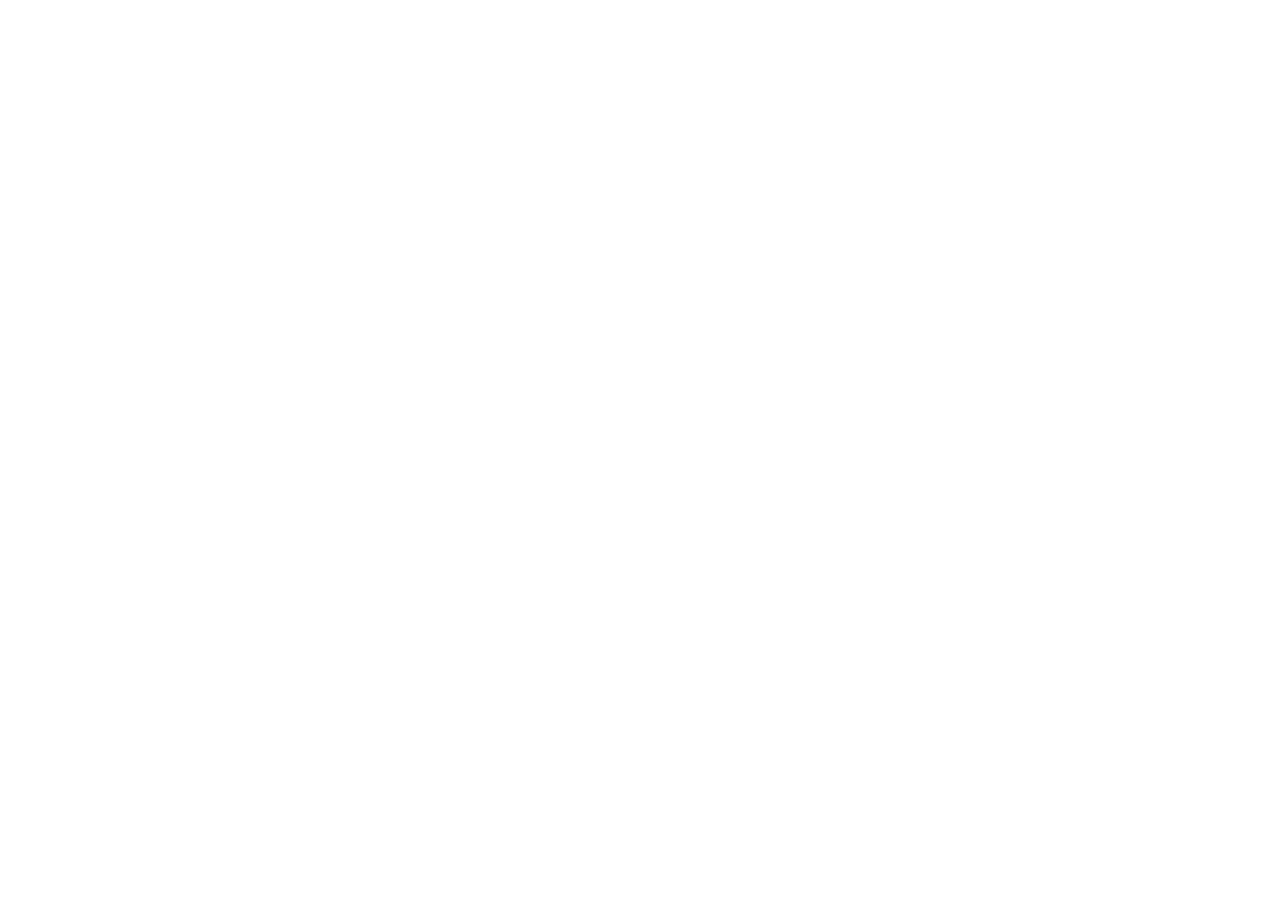
==== index.html @ 0fa33ee1 "index push" ====
<!DOCTYPE html>
<html lang="en">
<head>
    <meta charset="UTF-8">
    <meta http-equiv="X-UA-Compatible" content="IE=edge">
    <meta name="viewport" content="width=device-width, initial-scale=1.0">
    <title>Document</title>
</head>
<body>
    
</body>
</html>
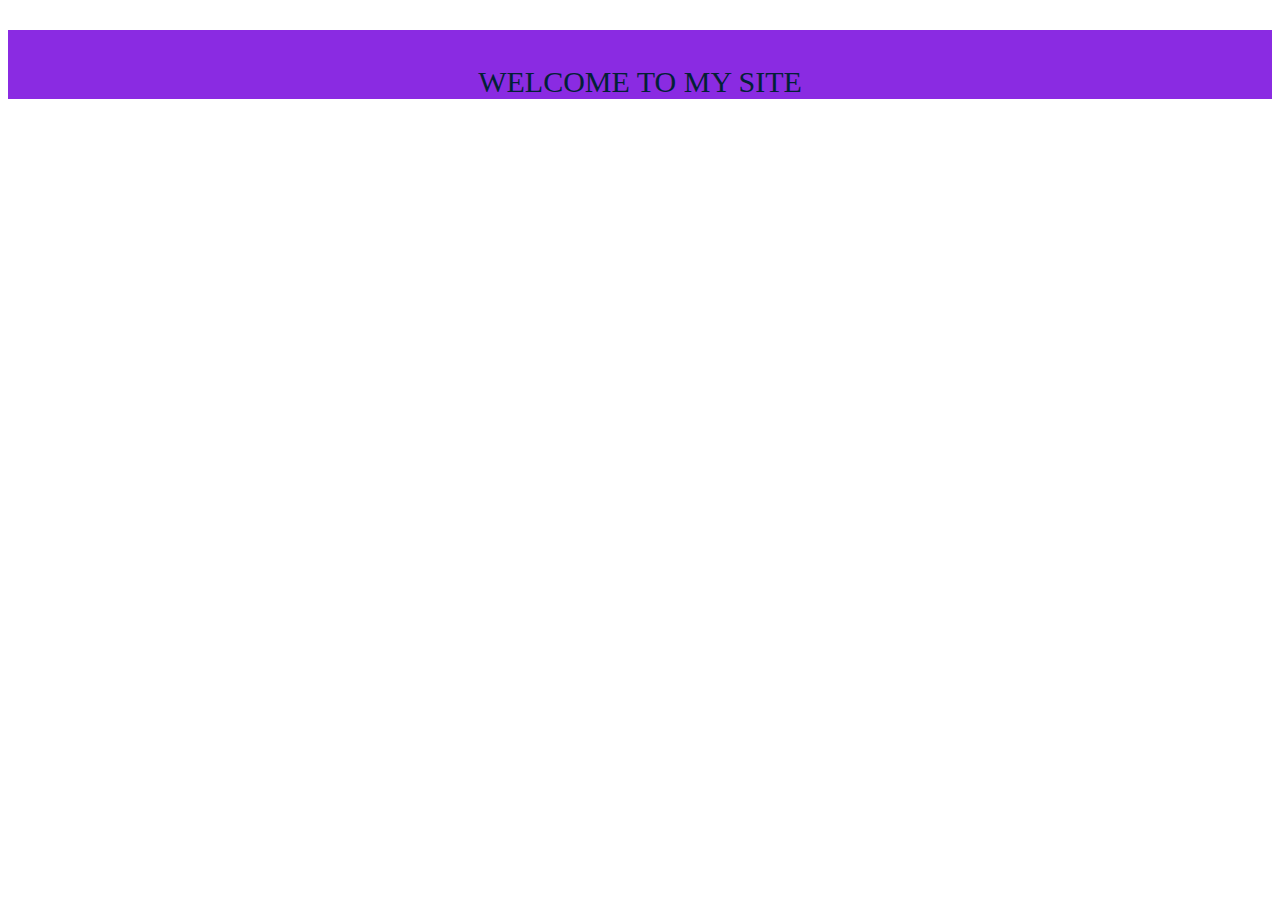
==== commit faee1ac4: "Images" ====
--- a/index.html
+++ b/index.html
@@ -1,12 +1,21 @@
 <!DOCTYPE html>
 <html lang="en">
 <head>
+    <link rel="stylesheet" href="CSS/style.css">
     <meta charset="UTF-8">
     <meta http-equiv="X-UA-Compatible" content="IE=edge">
     <meta name="viewport" content="width=device-width, initial-scale=1.0">
-    <title>Document</title>
+    <title>Portfolio</title>
 </head>
 <body>
-    
+    <div class="welcome">
+    <div class="wrapper header">
+        <p style="text-align: center;font-size: 30px;color:rgb(2, 33, 53);padding-top: 35px;">WELCOME TO MY SITE</p>
+       
+    </div>
+</div>
+
+        
+ 
 </body>
 </html>--- a/CSS/style.css
+++ b/CSS/style.css
@@ -0,0 +1,8 @@
+.welcome{
+    background-color: blueviolet; 
+    height: 20o;
+    width: 10;
+    padding: auto;
+
+    
+}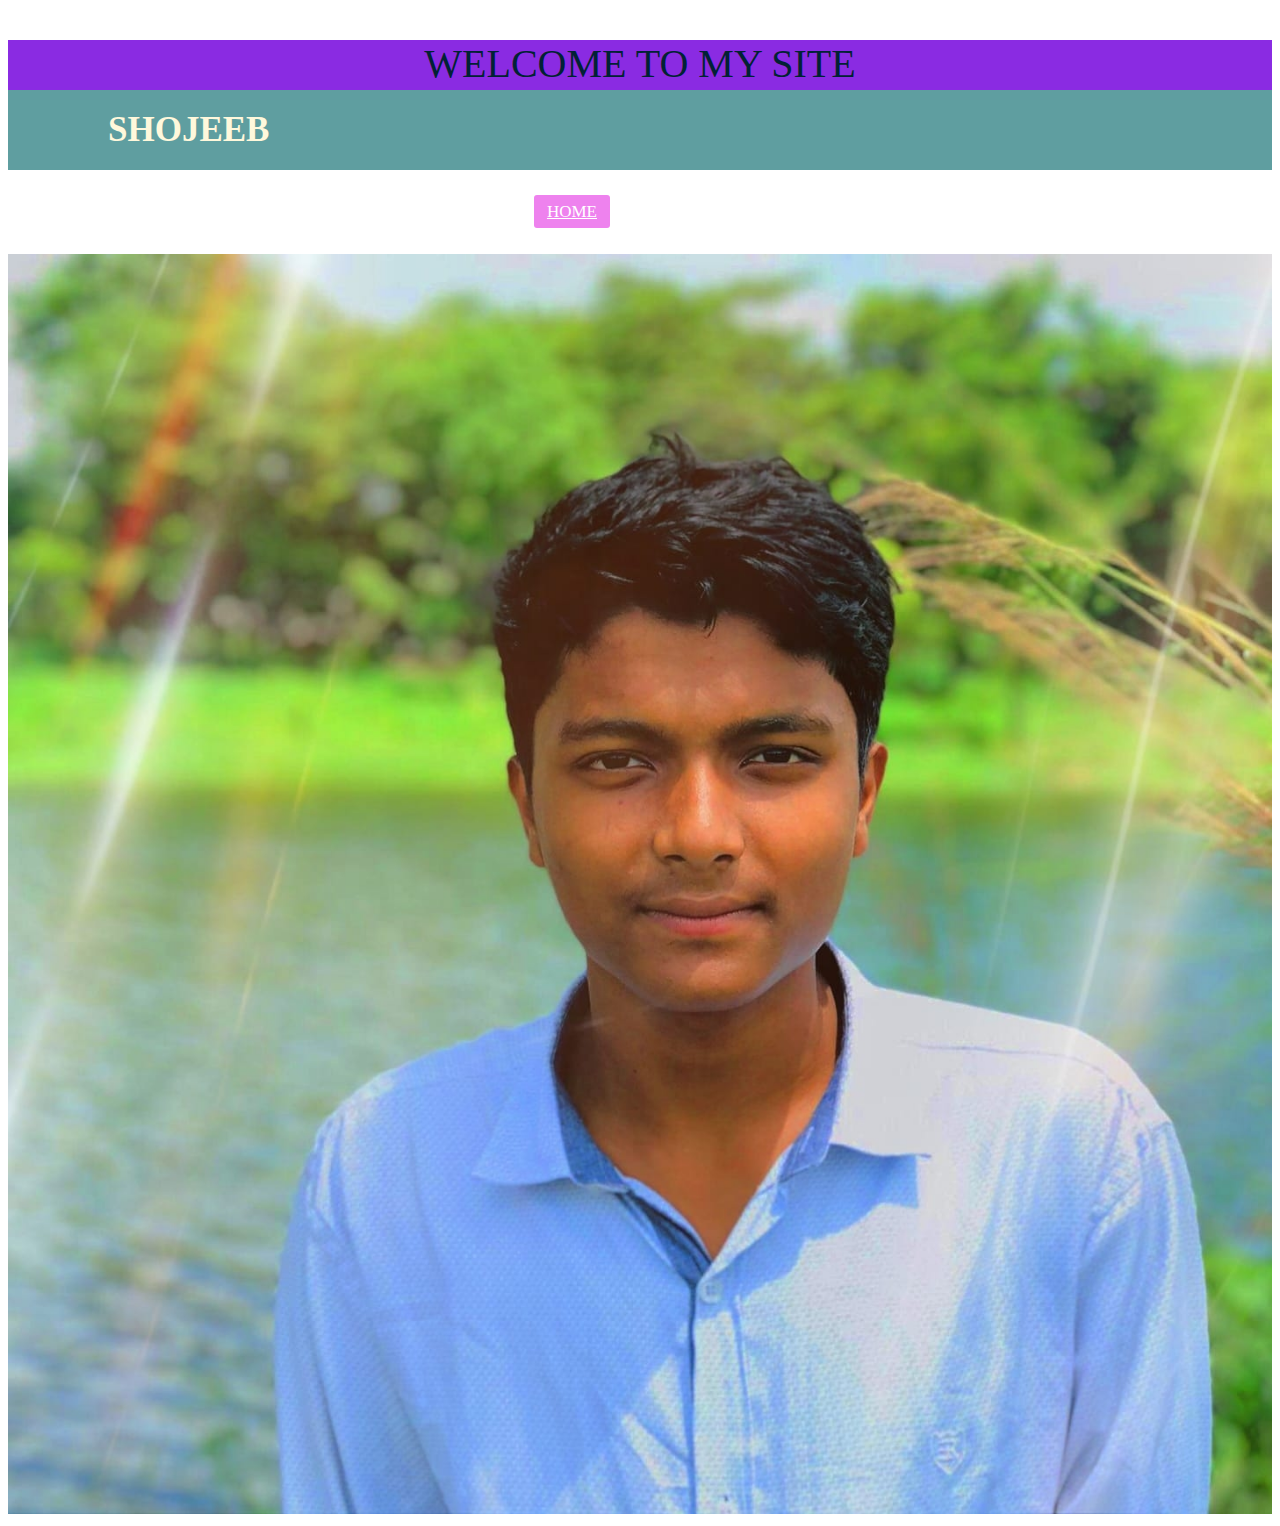
==== commit 0108de50: "add_css" ====
--- a/index.html
+++ b/index.html
@@ -8,13 +8,39 @@
     <title>Portfolio</title>
 </head>
 <body>
-    <div class="welcome">
+<div class="welcome">
     <div class="wrapper header">
-        <p style="text-align: center;font-size: 30px;color:rgb(2, 33, 53);padding-top: 35px;">WELCOME TO MY SITE</p>
+        <p style=" text-align: center; font-size: 40px;color:rgb(2, 33, 53);">WELCOME TO MY SITE</p>
        
     </div>
 </div>
 
+<div class="wrapper-full navbar-full">
+    <nav>
+        <label class="logo">SHOJEEB</label>
+    
+   
+     <ul style="padding-left:300px;">
+         <li><a class="mid" href="index.html"> HOME </a></li>
+         <li style="text-decoration: none;"><p> <a href="about.html"> ABOUT ME</a> </p>
+         </li>
+         <li>
+         <p><a href="Contact.html" >CONTACT ME</a></p>
+         </li>
+         <li>
+         <p><a href="Contact.html" >EDUCATION</a></p>
+         </li>
+         <li>   
+          <P><a href="imagegallery.html" > IMAGE GALLERY</a></P>
+         </li>
+         
+     </ul>
+                 
+                 
+    </nav>
+</div>
+
+<img class="img"; src="images/profile.jpg">
         
  
 </body>
--- a/CSS/style.css
+++ b/CSS/style.css
@@ -1,8 +1,45 @@
 .welcome{
     background-color: blueviolet; 
-    height: 20o;
-    width: 10;
-    padding: auto;
+    height: 50px;
+    width: 100%;
+    
+}
 
-    
+nav{
+    background-color: cadetblue;
+    height: 80;
+    width: 100%;
+}
+label.logo{
+    color:cornsilk;
+    font-size: 35px;
+    line-height: 80px;
+    padding: 0 100px; 
+    font-weight: bold;
+
+}
+nav ul {
+    float: right;
+    margin-right:  20px;
+
+}
+nav ul li{
+    display: inline-block;
+    line-height: 80px;
+    margin: -30px 10px;
+}
+nav ul li a{
+    color: white;
+    font-size: 17px;
+    padding: 7px 13px;
+    border-radius: 3px;
+ text-transform: uppercase;
+
+}
+a.mid, a:hover{
+     background: violet;
+     transition: .5s;
+}
+.img{
+    width: 100%;
 }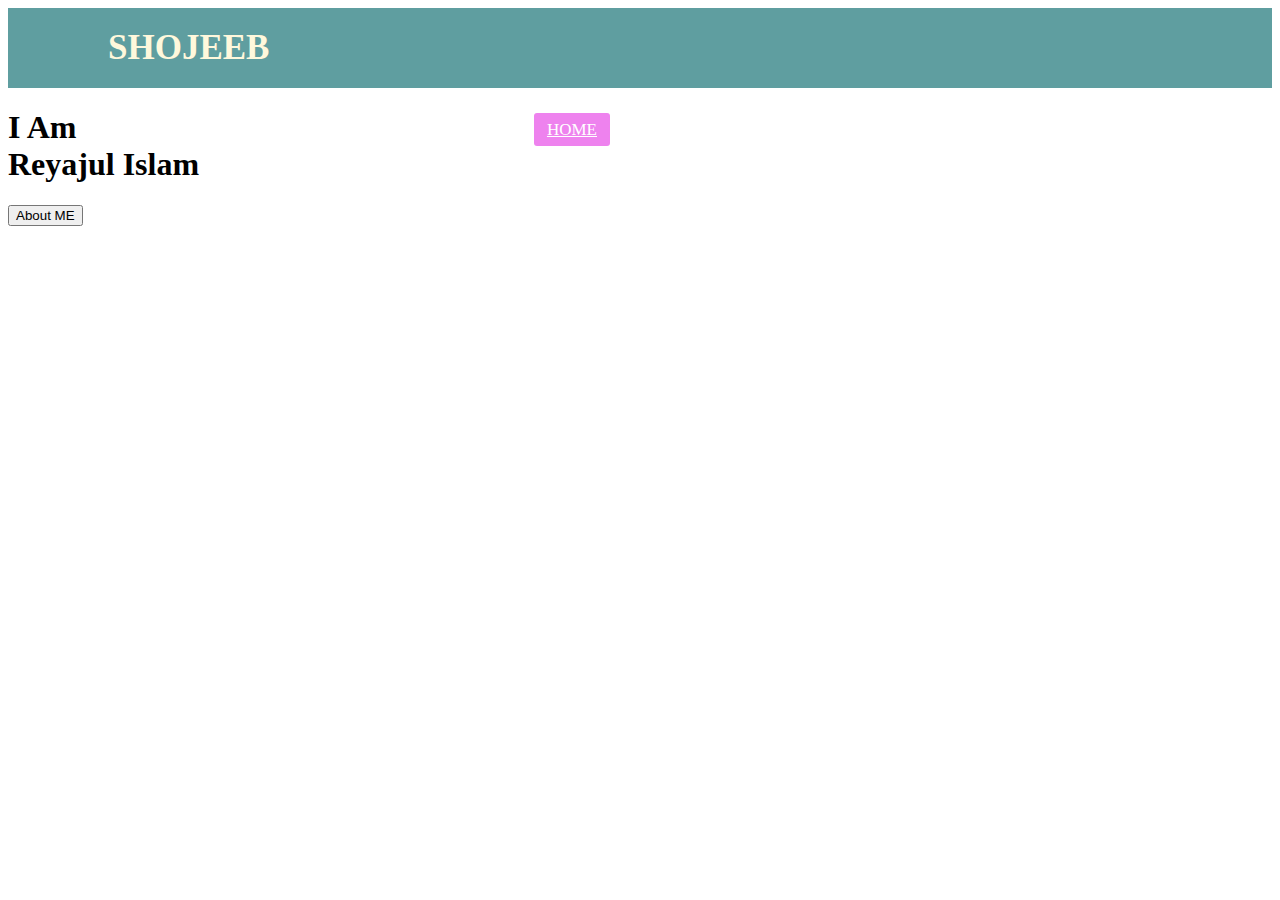
==== commit c0b9cd73: "test" ====
--- a/index.html
+++ b/index.html
@@ -1,5 +1,6 @@
 <!DOCTYPE html>
 <html lang="en">
+
 <head>
     <link rel="stylesheet" href="CSS/style.css">
     <meta charset="UTF-8">
@@ -7,41 +8,46 @@
     <meta name="viewport" content="width=device-width, initial-scale=1.0">
     <title>Portfolio</title>
 </head>
+
 <body>
-<div class="welcome">
-    <div class="wrapper header">
-        <p style=" text-align: center; font-size: 40px;color:rgb(2, 33, 53);">WELCOME TO MY SITE</p>
-       
+
+
+    <div class="navi">
+        <nav>
+            <label class="logo">SHOJEEB</label>
+
+
+            <ul style="padding-left:300px;">
+                <li><a class="mid" href="index.html"> HOME </a></li>
+                <li style="text-decoration: none;">
+                    <p> <a href="about.html"> ABOUT ME</a> </p>
+                </li>
+                <li>
+                    <p><a href="Contact.html">CONTACT ME</a></p>
+                </li>
+                <li>
+                    <p><a href="Contact.html">EDUCATION</a></p>
+                </li>
+                <li>
+                    <P><a href="imagegallery.html"> IMAGE GALLERY</a></P>
+                </li>
+
+            </ul>
+
+
+        </nav>
     </div>
-</div>
 
-<div class="wrapper-full navbar-full">
-    <nav>
-        <label class="logo">SHOJEEB</label>
-    
-   
-     <ul style="padding-left:300px;">
-         <li><a class="mid" href="index.html"> HOME </a></li>
-         <li style="text-decoration: none;"><p> <a href="about.html"> ABOUT ME</a> </p>
-         </li>
-         <li>
-         <p><a href="Contact.html" >CONTACT ME</a></p>
-         </li>
-         <li>
-         <p><a href="Contact.html" >EDUCATION</a></p>
-         </li>
-         <li>   
-          <P><a href="imagegallery.html" > IMAGE GALLERY</a></P>
-         </li>
-         
-     </ul>
-                 
-                 
-    </nav>
-</div>
+    <section id="home">
+        <div class="main">
+            <h1 class="headings">I Am <br> Reyajul Islam</h1>
+            <button class="btn">About ME</button>
+        </div>
+    </section>
 
-<img class="img"; src="images/profile.jpg">
-        
- 
+
+
+
 </body>
+
 </html>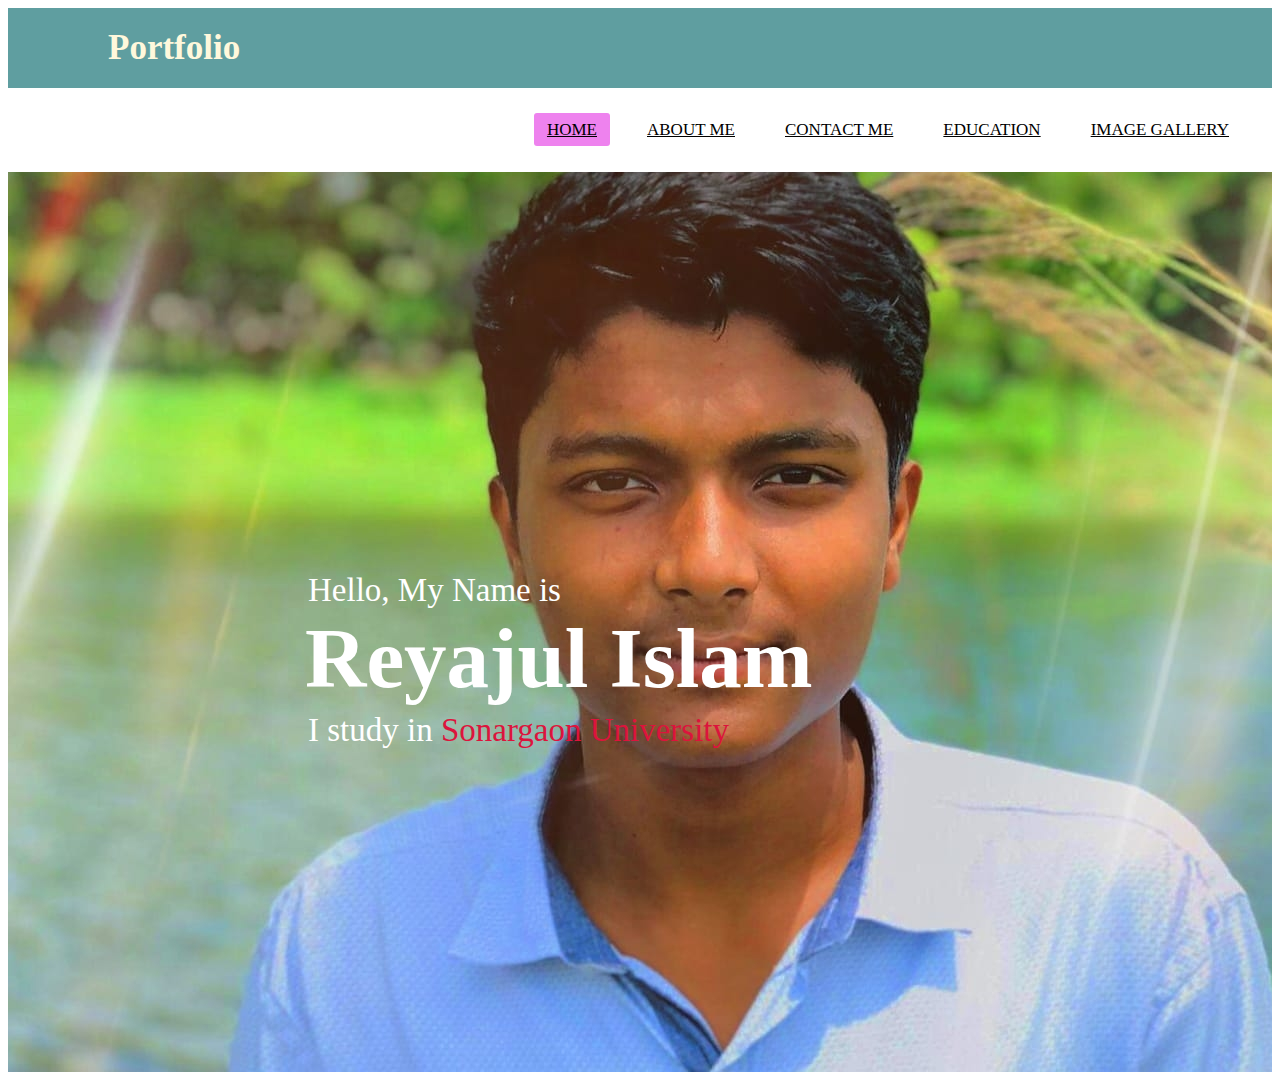
==== commit 7261aafc: "image galary" ====
--- a/index.html
+++ b/index.html
@@ -14,7 +14,7 @@
 
     <div class="navi">
         <nav>
-            <label class="logo">SHOJEEB</label>
+            <label class="logo">Portfolio</label>
 
 
             <ul style="padding-left:300px;">
@@ -38,16 +38,16 @@
         </nav>
     </div>
 
-    <section id="home">
-        <div class="main">
-            <h1 class="headings">I Am <br> Reyajul Islam</h1>
-            <button class="btn">About ME</button>
+    <section class="home" id="home">
+        <div class="max-w">
+            <div class="home-c">
+                <div class="t1"> Hello, My Name is </div>
+                <div class="t2"> Reyajul Islam </div>
+                <div class="t3"> I study in <span>Sonargaon University</span> </div>
+
+            </div>
         </div>
     </section>
 
 
-
-
-</body>
-
-</html>+    --- a/CSS/style.css
+++ b/CSS/style.css
@@ -1,10 +1,3 @@
-.welcome{
-    background-color: blueviolet; 
-    height: 50px;
-    width: 100%;
-    
-}
-
 nav{
     background-color: cadetblue;
     height: 80;
@@ -29,7 +22,7 @@
     margin: -30px 10px;
 }
 nav ul li a{
-    color: white;
+    color: rgb(0, 0, 0);
     font-size: 17px;
     padding: 7px 13px;
     border-radius: 3px;
@@ -40,6 +33,54 @@
      background: violet;
      transition: .5s;
 }
-.img{
+
+.home{
+    display: flex;
+    background: url("../images/profile.jpg") no-repeat center;
+    height: 900px;
     width: 100%;
-}+    color: #fff;
+
+}
+.home .max-w{
+     margin: 400px 0 auto 300px;
+}
+.home .home-c .t1{
+    font-size: 33px;
+}
+.home .home-c .t2{
+    font-size: 85px;
+    font-weight: 600;
+    margin-left: -3px;
+}
+.home .home-c .t3{
+    font-size: 33px;
+    margin: 5px 0;
+}
+.home .home-c .t3 span{
+    color: crimson;
+    font-weight: 500;
+}
+
+/* image galary */
+
+div.gallery {
+    margin: 33px;
+    border: 1px solid #ccc;
+    float: left;
+    width: 400px;
+  }
+  
+  div.gallery:hover {
+    border: 05px solid #777;
+  }
+  
+  div.gallery img {
+    width: 100%;
+    height: auto;
+  }
+  
+  div.desc {
+    padding: 15px;
+    text-align: center;
+  }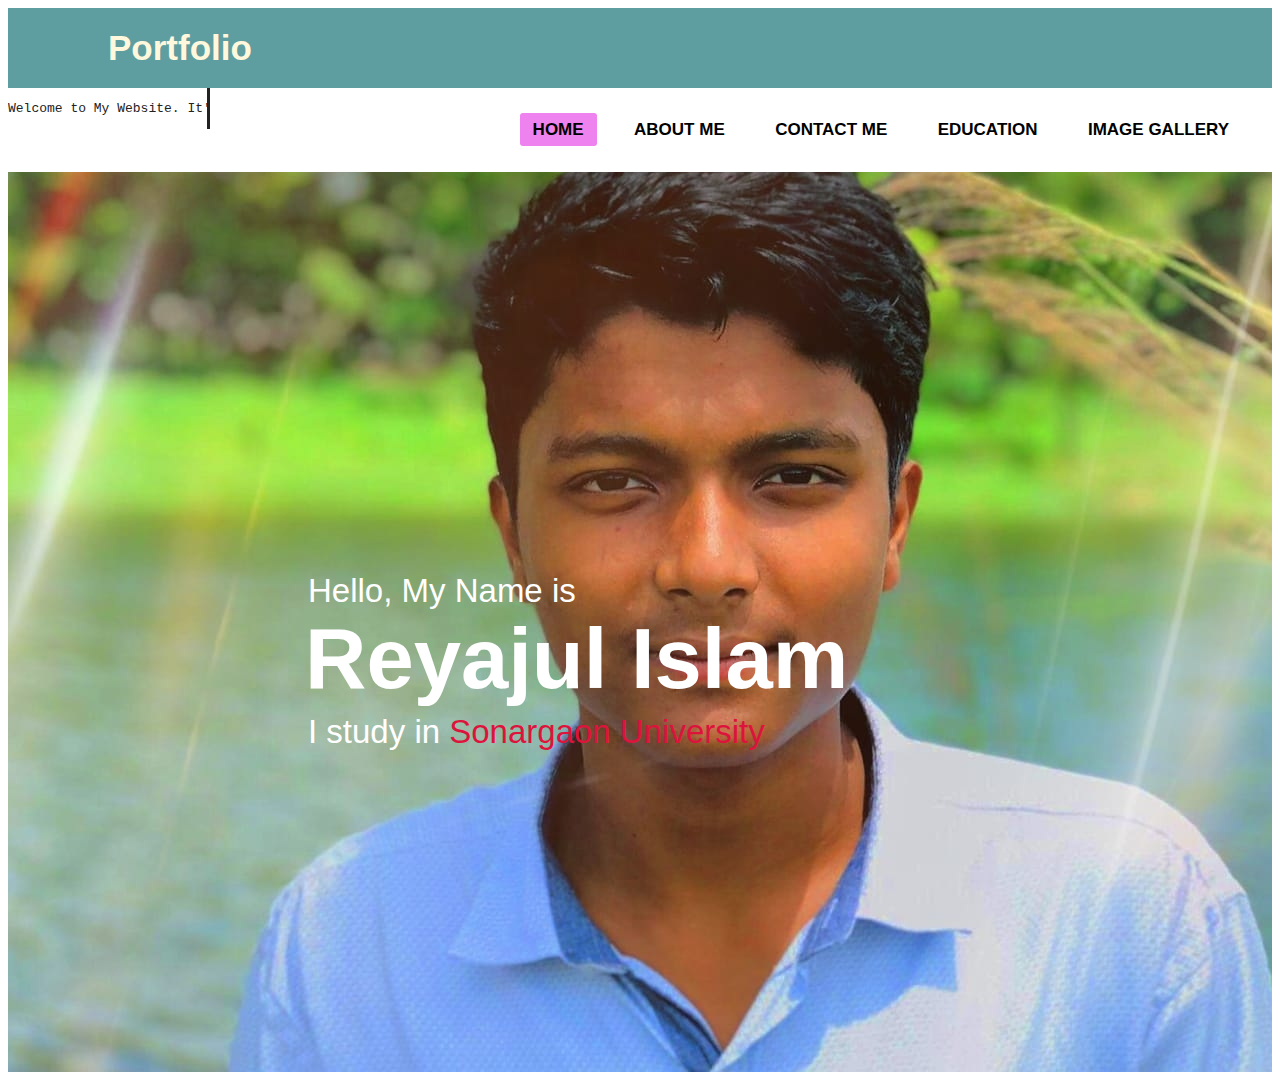
==== commit 6d3f54a0: "about me push" ====
--- a/index.html
+++ b/index.html
@@ -7,6 +7,9 @@
     <meta http-equiv="X-UA-Compatible" content="IE=edge">
     <meta name="viewport" content="width=device-width, initial-scale=1.0">
     <title>Portfolio</title>
+    <style>
+
+    </style>
 </head>
 
 <body>
@@ -20,22 +23,30 @@
             <ul style="padding-left:300px;">
                 <li><a class="mid" href="index.html"> HOME </a></li>
                 <li style="text-decoration: none;">
-                    <p> <a href="about.html"> ABOUT ME</a> </p>
+                    <p> <a href="about_me.html"> ABOUT ME</a> </p>
                 </li>
                 <li>
-                    <p><a href="Contact.html">CONTACT ME</a></p>
+                    <p><a href="contact_me.html">CONTACT ME</a></p>
                 </li>
                 <li>
                     <p><a href="Contact.html">EDUCATION</a></p>
                 </li>
                 <li>
-                    <P><a href="imagegallery.html"> IMAGE GALLERY</a></P>
+                    <P><a href="image_galary.html"> IMAGE GALLERY</a></P>
                 </li>
 
             </ul>
 
 
         </nav>
+    </div>
+
+    <!-- text animation -->
+    <div class="animation">
+        <div class="typing-a">
+            <p>Welcome to My Website. It's a Practise demo website for Assignment to Md Nader Sir</p>
+
+        </div>
     </div>
 
     <section class="home" id="home">
@@ -47,7 +58,4 @@
 
             </div>
         </div>
-    </section>
-
-
-    +    </section>--- a/CSS/style.css
+++ b/CSS/style.css
@@ -1,66 +1,106 @@
-nav{
+nav {
     background-color: cadetblue;
     height: 80;
     width: 100%;
 }
-label.logo{
-    color:cornsilk;
+
+label.logo {
+    color: cornsilk;
     font-size: 35px;
     line-height: 80px;
-    padding: 0 100px; 
-    font-weight: bold;
-
-}
+    padding: 0 100px;
+    font-weight: bold;
+}
+
 nav ul {
     float: right;
-    margin-right:  20px;
-
-}
-nav ul li{
+    margin-right: 20px;
+}
+
+nav ul li {
     display: inline-block;
     line-height: 80px;
     margin: -30px 10px;
 }
-nav ul li a{
+
+nav ul li a {
     color: rgb(0, 0, 0);
     font-size: 17px;
     padding: 7px 13px;
     border-radius: 3px;
- text-transform: uppercase;
-
-}
-a.mid, a:hover{
-     background: violet;
-     transition: .5s;
-}
-
-.home{
+    text-transform: uppercase;
+}
+
+a.mid,
+a:hover {
+    background: violet;
+    transition: .5s;
+}
+
+
+/* text animation */
+
+.animation {
+    height: 20 px;
+    display: flex;
+    align-items: center;
+    justify-content: right;
+}
+
+.typing-a {
+    width: 82ch;
+    animation: typing 2s steps(22), blink .5s step-end infinite alternate;
+    white-space: nowrap;
+    overflow: hidden;
+    border-right: 3px solid;
+    font-family: monospace;
+    font-size: 1em;
+}
+
+@keyframes typing {
+    from {
+        width: 0
+    }
+}
+
+@keyframes blink {
+    30% {
+        border-color: transparent
+    }
+}
+
+.home {
     display: flex;
     background: url("../images/profile.jpg") no-repeat center;
     height: 900px;
     width: 100%;
     color: #fff;
-
-}
-.home .max-w{
-     margin: 400px 0 auto 300px;
-}
-.home .home-c .t1{
+}
+
+.home .max-w {
+    margin: 400px 0 auto 300px;
+}
+
+.home .home-c .t1 {
     font-size: 33px;
 }
-.home .home-c .t2{
+
+.home .home-c .t2 {
     font-size: 85px;
     font-weight: 600;
     margin-left: -3px;
 }
-.home .home-c .t3{
+
+.home .home-c .t3 {
     font-size: 33px;
     margin: 5px 0;
 }
-.home .home-c .t3 span{
+
+.home .home-c .t3 span {
     color: crimson;
     font-weight: 500;
 }
+
 
 /* image galary */
 
@@ -69,18 +109,177 @@
     border: 1px solid #ccc;
     float: left;
     width: 400px;
-  }
-  
-  div.gallery:hover {
+}
+
+div.gallery:hover {
     border: 05px solid #777;
-  }
-  
-  div.gallery img {
+}
+
+div.gallery img {
     width: 100%;
     height: auto;
-  }
-  
-  div.desc {
+}
+
+div.desc {
     padding: 15px;
     text-align: center;
-  }+}
+
+
+/* about me css */
+
+body {
+    color: #222222;
+    font-size: 1em;
+    font-family: "Open Sans", "Helvetica Neue", sans-serif;
+}
+
+.content-footer,
+.masthead-heading,
+.masthead-intro {
+    text-align: center;
+}
+
+.masthead {
+    padding: 6em 0;
+    background-image: url('../images/./img_gal/f.jpg');
+    background-size: cover;
+    background-repeat: no-repeat;
+    border-top: solid 1em #FFCF33;
+}
+
+.masthead-intro {
+    /* Layout Declarations */
+    margin-bottom: 0.1em;
+    /* Typography Declarations */
+    font-family: "Gentium Book Basic", Georgia, serif;
+    font-size: 2em;
+}
+
+.masthead-heading {
+    /* Layout Declarations */
+    color: #F1C863;
+    margin-top: -0.2em;
+    /* Typography Declarations */
+    font-family: "Open Sans", "Helvetica Neue", sans-serif;
+    font-weight: bold;
+    font-size: 6em;
+    letter-spacing: -0.02em;
+    text-transform: uppercase;
+}
+
+.introduction-section,
+.location-section,
+.questions-section {
+    max-width: 38em;
+    margin-left: auto;
+    margin-right: auto;
+    margin-top: 2em;
+}
+
+.introduction-section>p,
+.location-section>p,
+.questions-section,
+.content-footer>p {
+    /* Typography Declarations */
+    font-weight: 300;
+    letter-spacing: 0.05em;
+}
+
+.questions-section>h2 {
+    font-family: "Gentium Book Basic", Georgia, serif;
+    font-size: 1.2em;
+    font-weight: bold;
+    /* Layout */
+    margin: 2em 0 1em 0;
+}
+
+section>h1 {
+    margin-top: 2em;
+}
+
+.content-footer,
+.masthead-heading,
+.masthead-intro {
+    text-align: center;
+}
+
+.masthead {
+    padding: 6em 0;
+    background-image: url('../images/./img_gal/f.jpg');
+    background-size: cover;
+    background-repeat: no-repeat;
+    border-top: solid 1em #FFCF33;
+}
+
+.masthead-intro {
+    margin-bottom: 0.1em;
+    font-family: "Gentium Book Basic", Georgia, serif;
+    font-size: 2em;
+}
+
+.masthead-heading {
+    margin-top: -0.2em;
+    font-family: "Open Sans", "Helvetica Neue", sans-serif;
+    font-weight: bold;
+    font-size: 6em;
+    letter-spacing: -0.02em;
+    text-transform: uppercase;
+}
+
+.introduction>p,
+.location>p,
+.content-footer>p {
+    font-weight: 300;
+    letter-spacing: 0.05em;
+}
+
+h2 {
+    font-family: "Gentium Book Basic", Georgia, serif;
+    font-size: 1.2em;
+    font-weight: bold;
+}
+
+.introduction-section,
+.location-section,
+.questions-section {
+    max-width: 38em;
+    margin-left: auto;
+    margin-right: auto;
+    margin-top: 2em;
+}
+
+.content-footer {
+    margin: 50px 0;
+    padding: 20px 0;
+    text-align: center;
+    background-color: #73A8C2;
+    text-decoration: none;
+}
+
+.social>li {
+    display: inline-block;
+    margin: 0 5px;
+}
+
+.content-footer>p {
+    color: #F7EDE1;
+}
+
+a {
+    font-weight: bold;
+    text-decoration: none;
+    color: #F1C863;
+}
+
+@media only screen and (max-width: 500px) {
+    .masthead {
+        padding: 3em 0;
+    }
+    .masthead-heading {
+        font-size: 3em;
+    }
+    .content-footer {
+        padding: 2em 2.5em;
+    }
+}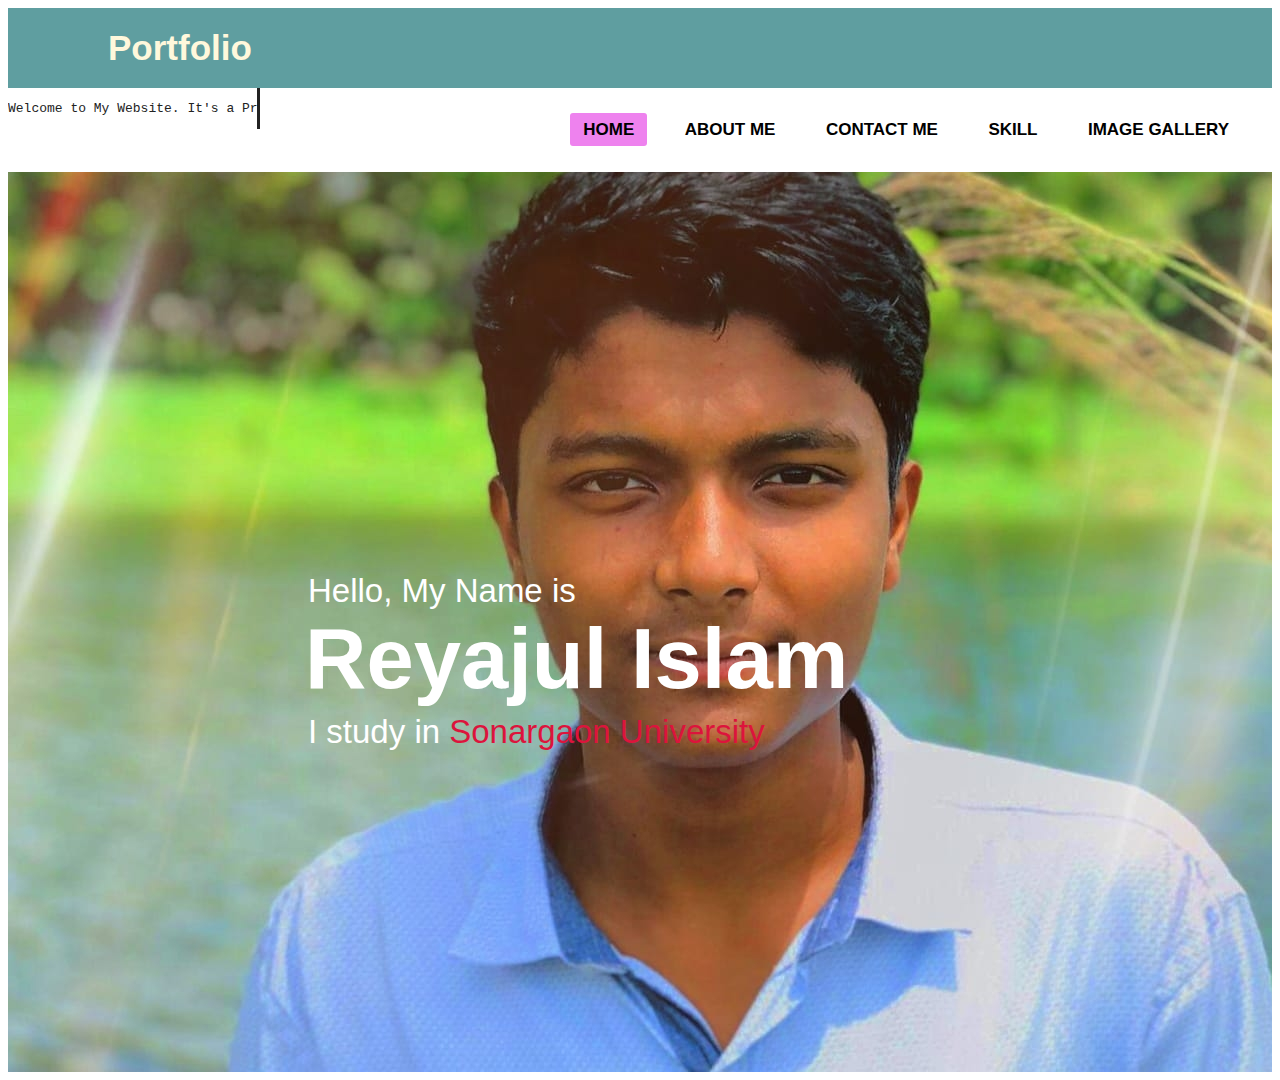
==== commit d8503d6d: "Final Push" ====
--- a/index.html
+++ b/index.html
@@ -29,7 +29,7 @@
                     <p><a href="contact_me.html">CONTACT ME</a></p>
                 </li>
                 <li>
-                    <p><a href="Contact.html">EDUCATION</a></p>
+                    <p><a href="skill.html">Skill</a></p>
                 </li>
                 <li>
                     <P><a href="image_galary.html"> IMAGE GALLERY</a></P>
--- a/CSS/style.css
+++ b/CSS/style.css
@@ -112,7 +112,7 @@
 }
 
 div.gallery:hover {
-    border: 05px solid #777;
+    border: 1px solid #777;
 }
 
 div.gallery img {
@@ -282,4 +282,19 @@
     .content-footer {
         padding: 2em 2.5em;
     }
+}
+
+
+/* button */
+
+.button {
+    position: absolute;
+    border: 5px solid rgb(183, 235, 196);
+    top: 80%;
+    right: 48%;
+}
+
+.button:hover {
+    background-color: #4CAF50;
+    color: white;
 }